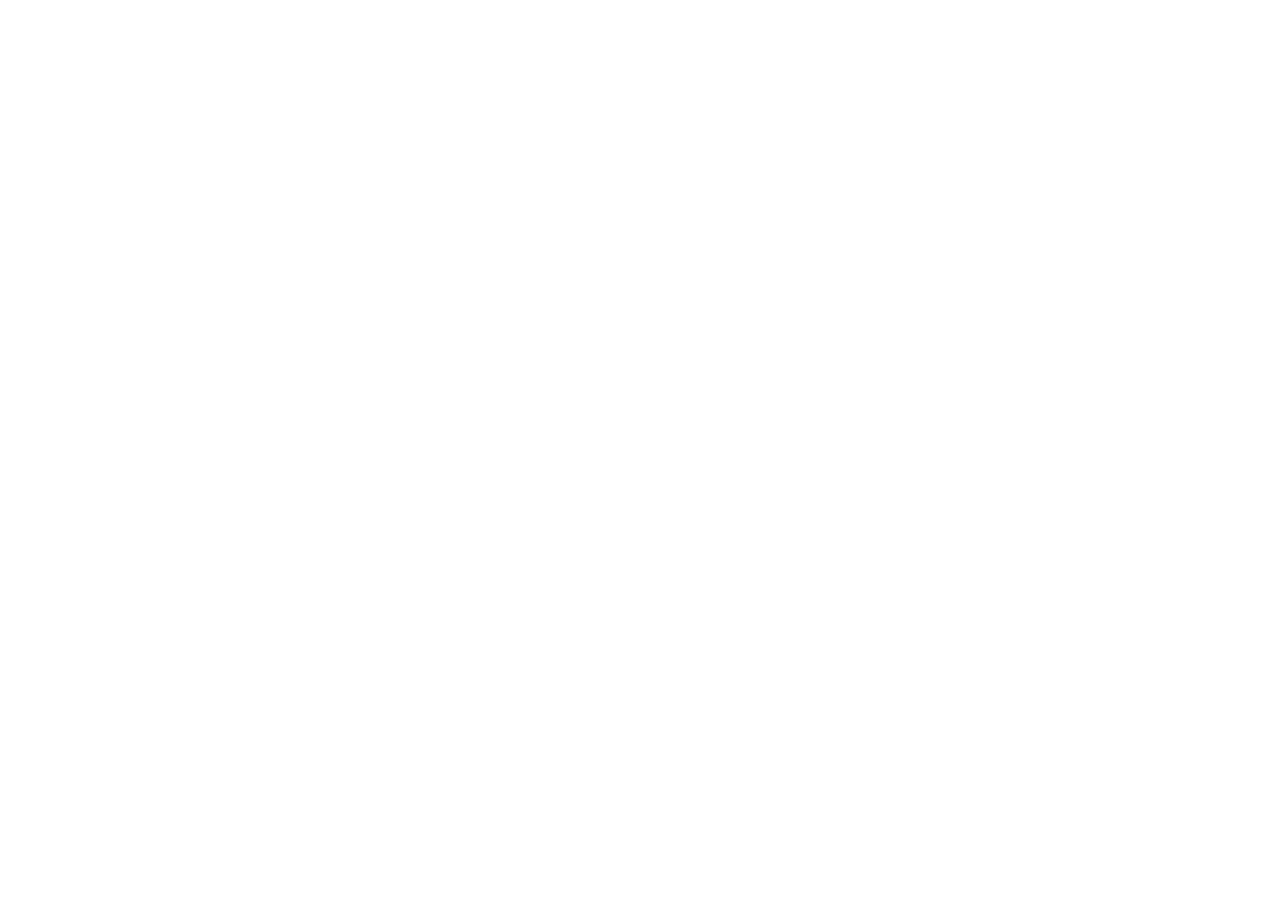
==== calculator/index.html @ 5719a0d2 "initial commit for basic calculator." ====
<!DOCTYPE html>
<html>
<head>

	<!-- Meta tags -->
	<meta http-equiv="x-ua-compatible" content="IE=11" charset="utf-8">
	<title>HTML Basic Calculator</title>
	<meta name="description" content="">
	<meta name="viewport" content="width=device-width, initial-scale=1">

	<!-- Link Files to css and css libs if being use-->

  <!--[if lt IE 9]>
    <script src="https://cdnjs.cloudflare.com/ajax/libs/html5shiv/3.7.3/html5shiv.js"></script>
  <![endif]-->
</head>
<body>
</body>
</html>
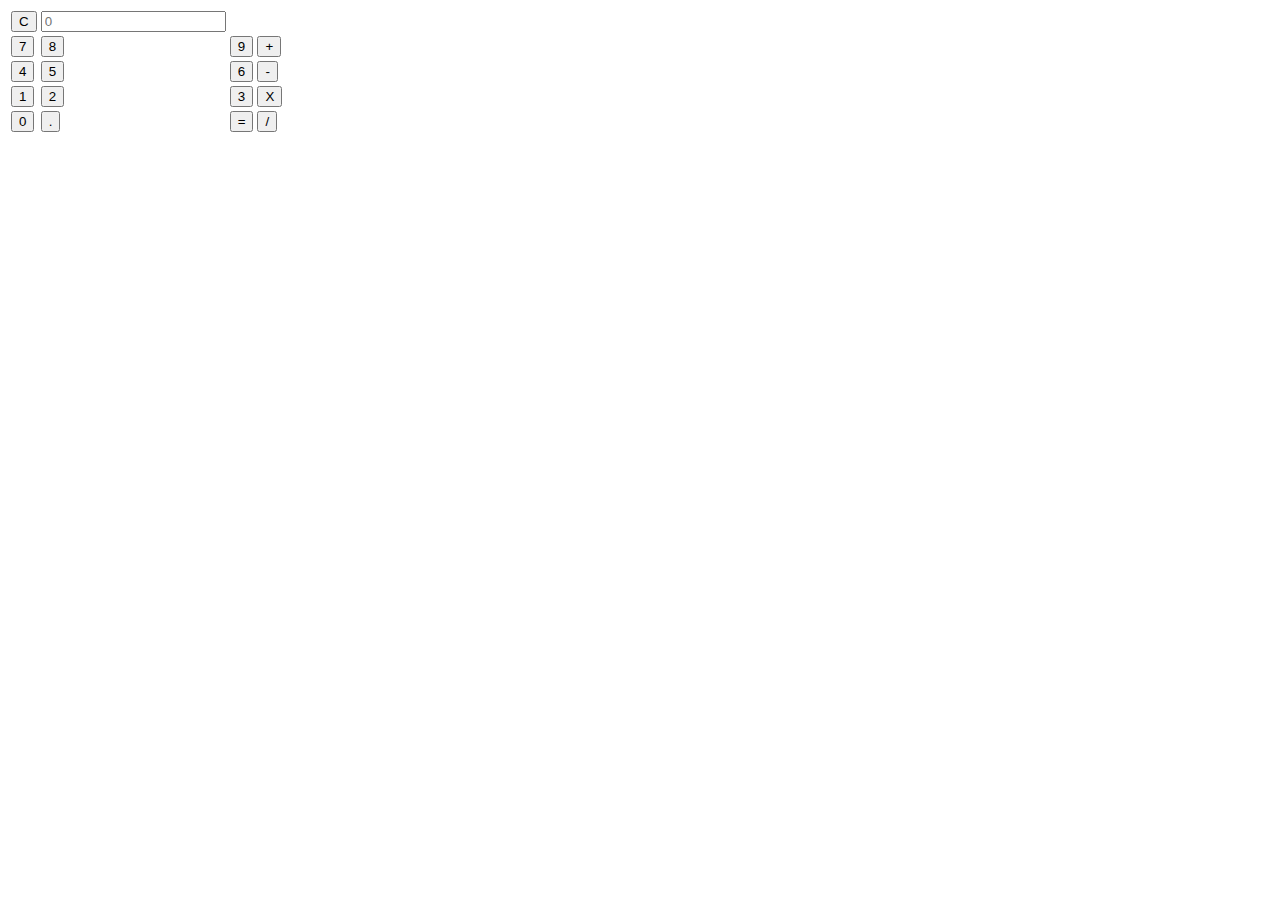
==== commit c6ce6d5b: "created form calculator and buttons." ====
--- a/calculator/index.html
+++ b/calculator/index.html
@@ -15,5 +15,42 @@
   <![endif]-->
 </head>
 <body>
+	<form>
+		<div>
+			<table>
+				<tr>
+					<td><input type="reset" name="button" value="C"></td>
+					<td><input type="text" name="" class="form-control" placeholder="0"></td>
+				</tr>
+
+				<tr>
+					<td><input type="button" value="7" onclick="Calc(7);"></td>
+					<td><input type="button" value="8" onclick="Calc(8);"></td>
+					<td><input type="button" value="9" onclick="Calc(9);"></td>
+					<td><input type="button" value="+" onclick="Calc('+');"></td>
+				</tr>
+
+				<tr>
+					<td><input type="button" value="4" class="" onclick="Calc(4);"></td>
+					<td><input type="button" value="5" class="" onclick="Calc(5);"></td>
+					<td><input type="button" value="6" class="" onclick="Calc(6);"></td>
+					<td><input type="button" value="-" class="" onclick="Calc('-');"></td>
+				</tr>
+				<tr>
+					<td><input type="button" value="1" class="" onclick="Calc(1);"></td>
+					<td><input type="button" value="2" class="" onclick="Calc(2);"></td>
+					<td><input type="button" value="3" class="" onclick="Calc(3);"></td>
+					<td><input type="button" value="X" class="" onclick="Calc('*');"></td>
+				</tr>
+
+				<tr>
+					<td><input type="button" value="0" class="" onclick="Calc(0);"></td>
+					<td><input type="button" value="." class="" onclick="Calc('.');"></td>
+					<td><input type="button" value="=" class="" onclick="Calc('=');"></td>
+					<td><input type="button" value="/" class="" onclick="Calc('/');"></td>
+				</tr>
+			</table>
+		</div>
+	</form>
 </body>
 </html>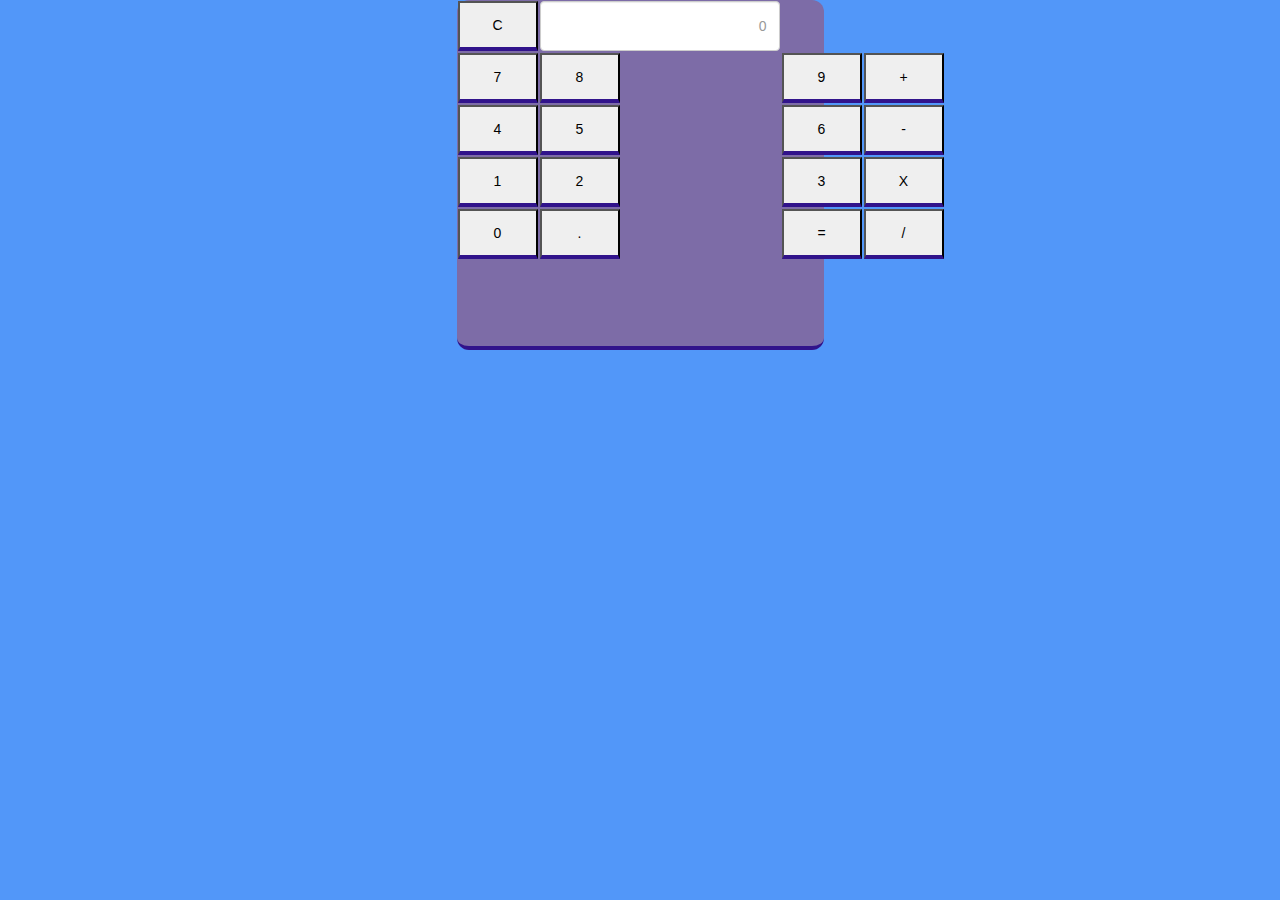
==== commit c2020fc0: "added styles to calculator." ====
--- a/calculator/index.html
+++ b/calculator/index.html
@@ -9,18 +9,21 @@
 	<meta name="viewport" content="width=device-width, initial-scale=1">
 
 	<!-- Link Files to css and css libs if being use-->
-
+	<link rel="stylesheet" type="text/css" href="src/styles/main.css">
+	<script type="text/javascript" src="src/assets/libs/scripts/jquery.js"></script>
+	<script type="text/javascript" src="src/assets/libs/scripts/bootstrap.min.js"></script>
+	<script type="text/javascript" src="src/scripts/cal.js"></script>
   <!--[if lt IE 9]>
     <script src="https://cdnjs.cloudflare.com/ajax/libs/html5shiv/3.7.3/html5shiv.js"></script>
   <![endif]-->
 </head>
-<body>
-	<form>
-		<div>
-			<table>
+<body class="background">
+	<form name="form">
+		<div class="control">
+			<table id="calulator">
 				<tr>
 					<td><input type="reset" name="button" value="C"></td>
-					<td><input type="text" name="" class="form-control" placeholder="0"></td>
+					<td><input type="text" name="txtval" class="form-control" placeholder="0"></td>
 				</tr>
 
 				<tr>
--- a/calculator/src/styles/main.css
+++ b/calculator/src/styles/main.css
@@ -0,0 +1,2 @@
+@import '../assets/libs/styles/bootstrap.css';
+@import 'theme/global.css';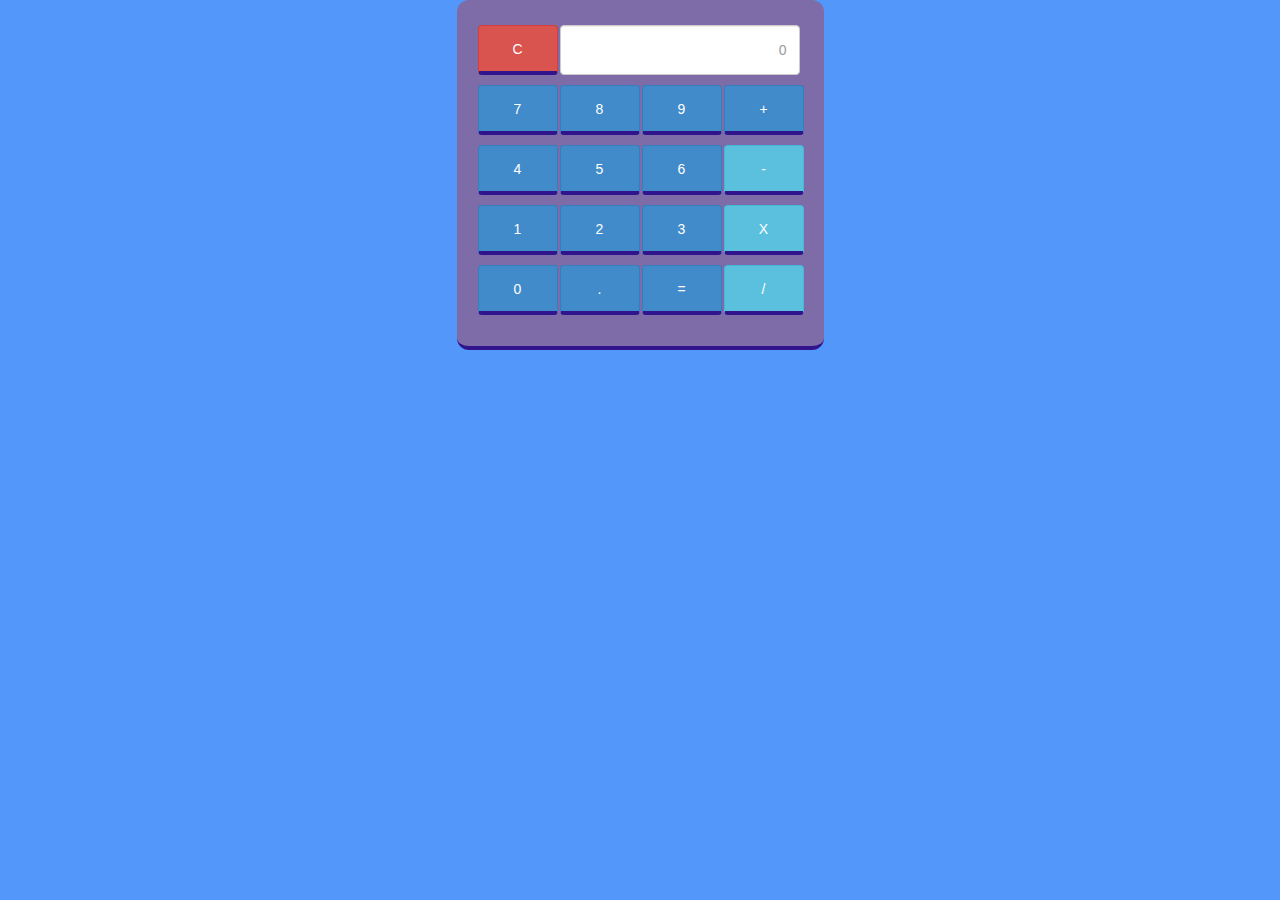
==== commit 78aeeb64: "added some more styles." ====
--- a/calculator/index.html
+++ b/calculator/index.html
@@ -20,37 +20,37 @@
 <body class="background">
 	<form name="form">
 		<div class="control">
-			<table id="calulator">
+			<table id="calculator">
 				<tr>
-					<td><input type="reset" name="button" value="C"></td>
-					<td><input type="text" name="txtval" class="form-control" placeholder="0"></td>
+					<td><input type="reset" name="button" class="btn btn-danger" value="C"></td>
+					<td colspan="3"><input type="text" name="txtval" class="form-control" placeholder="0"></td>
 				</tr>
 
 				<tr>
-					<td><input type="button" value="7" onclick="Calc(7);"></td>
-					<td><input type="button" value="8" onclick="Calc(8);"></td>
-					<td><input type="button" value="9" onclick="Calc(9);"></td>
-					<td><input type="button" value="+" onclick="Calc('+');"></td>
+					<td><input type="button" class="btn btn-primary" value="7" onclick="Calc(7);"></td>
+					<td><input type="button" class="btn btn-primary" value="8" onclick="Calc(8);"></td>
+					<td><input type="button" class="btn btn-primary" value="9" onclick="Calc(9);"></td>
+					<td><input type="button" class="btn btn-primary"  value="+" onclick="Calc('+');"></td>
 				</tr>
 
 				<tr>
-					<td><input type="button" value="4" class="" onclick="Calc(4);"></td>
-					<td><input type="button" value="5" class="" onclick="Calc(5);"></td>
-					<td><input type="button" value="6" class="" onclick="Calc(6);"></td>
-					<td><input type="button" value="-" class="" onclick="Calc('-');"></td>
+					<td><input type="button" class="btn btn-primary" value="4" onclick="Calc(4);"></td>
+					<td><input type="button" class="btn btn-primary" value="5" onclick="Calc(5);"></td>
+					<td><input type="button" class="btn btn-primary" value="6" onclick="Calc(6);"></td>
+					<td><input type="button" class="btn btn-info" value="-" onclick="Calc('-');"></td>
 				</tr>
 				<tr>
-					<td><input type="button" value="1" class="" onclick="Calc(1);"></td>
-					<td><input type="button" value="2" class="" onclick="Calc(2);"></td>
-					<td><input type="button" value="3" class="" onclick="Calc(3);"></td>
-					<td><input type="button" value="X" class="" onclick="Calc('*');"></td>
+					<td><input type="button" class="btn btn-primary" value="1" onclick="Calc(1);"></td>
+					<td><input type="button" class="btn btn-primary" value="2" onclick="Calc(2);"></td>
+					<td><input type="button" class="btn btn-primary" value="3" onclick="Calc(3);"></td>
+					<td><input type="button" class="btn btn-info" value="X" onclick="Calc('*');"></td>
 				</tr>
 
 				<tr>
-					<td><input type="button" value="0" class="" onclick="Calc(0);"></td>
-					<td><input type="button" value="." class="" onclick="Calc('.');"></td>
-					<td><input type="button" value="=" class="" onclick="Calc('=');"></td>
-					<td><input type="button" value="/" class="" onclick="Calc('/');"></td>
+					<td><input type="button" class="btn btn-primary" value="0" onclick="Calc(0);"></td>
+					<td><input type="button" class="btn btn-primary" value="." onclick="Calc('.');"></td>
+					<td><input type="button" class="btn btn-primary" value="=" onclick="Calc('=');"></td>
+					<td><input type="button" class="btn btn-info" value="/" onclick="Calc('/');"></td>
 				</tr>
 			</table>
 		</div>
